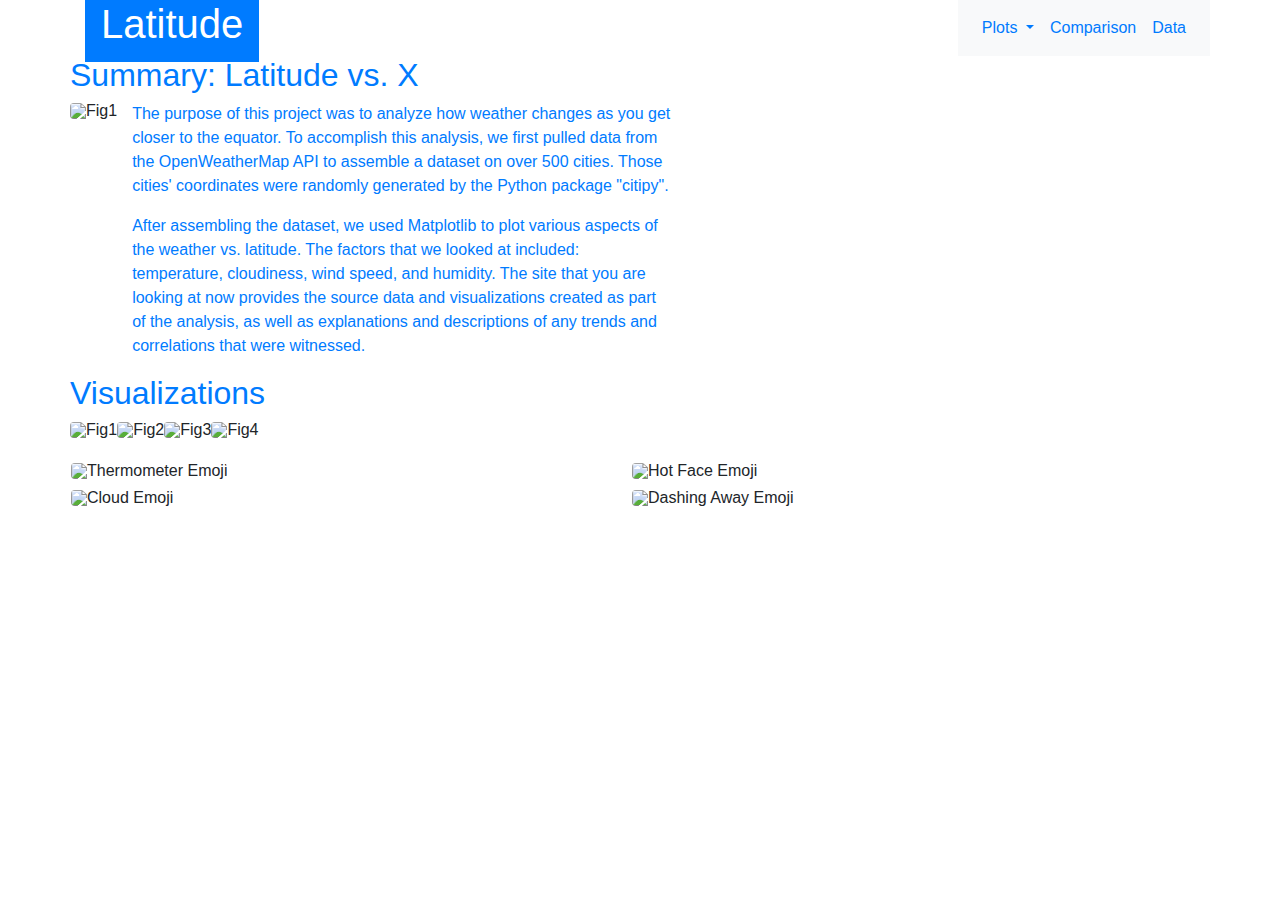
==== index.html @ 6caa4025 "Add files via upload" ====
<!doctype html>
<html lang="en">

  <head>
    <!-- Required meta tags -->
    <meta charset="utf-8">
    <meta name="viewport" content="width=device-width, initial-scale=1, shrink-to-fit=no">

    <!-- Bootstrap CSS -->
    <link rel="stylesheet" href="https://stackpath.bootstrapcdn.com/bootstrap/4.4.1/css/bootstrap.min.css" integrity="sha384-Vkoo8x4CGsO3+Hhxv8T/Q5PaXtkKtu6ug5TOeNV6gBiFeWPGFN9MuhOf23Q9Ifjh" crossorigin="anonymous">
    <link rel="stylesheet" type="text/css" href="style.css">

    <title>Bootstrap Visualization Dashboard</title>
  </head>

  <body>

    <div class="container">

        <div class="row">

            <div class="col-md" id="zero_padding">
                <h1><span class="p-3 mb-2 bg-primary text-white">Latitude</span></h1>
            </div>
            
            <nav class="navbar navbar-expand-lg navbar-light bg-light topnav-right">
                <div class="collapse navbar-collapse" id="navbarNavDropdown">
                <ul class="navbar-nav">
                    <li class="nav-item dropdown">
                        <a class="nav-link dropdown-toggle text-primary" href="#" id="navbarDropdownMenuLink" role="button" data-toggle="dropdown" aria-haspopup="true" aria-expanded="false">
                        Plots
                        </a>
                        <div class="dropdown-menu" aria-labelledby="navbarDropdownMenuLink">
                        <a class="dropdown-item text-primary" href="#">Max Temperature</a>
                        <a class="dropdown-item text-primary" href="#">Humidity</a>
                        <a class="dropdown-item text-primary" href="#">Cloudiness</a>
                        <a class="dropdown-item text-primary" href="#">Wind Speed</a>
                        </div>
                    </li>
                    <li class="nav-item">
                    <a class="nav-link text-primary" href="#">Comparison</a>
                    </li>
                    <li class="nav-item">
                    <a class="nav-link text-primary" href="#">Data</a>
                    </li>
                </ul>
                </div>
            </nav>

        </div>

        <div class="row centered_text_alignment">
            <h2 class="text-primary" id="underline_overline">Summary: Latitude vs. X</h2>
        </div>

        <div class="row">

            <figure class="figure" id="figure_a">
                <img src="https://raw.githubusercontent.com/RutgersCodingBootcamp/RU-JER-DATA-PT-01-2020/master/02-Homework/11-Web/Instructions/Resources/assets/images/Fig1.png?token=AKUDNLQOCCOVFSQT5JVIJX26TSWJ2" class="figure-img img-fluid rounded" alt="Fig1">
            </figure>

            <div class="col-md-6">
                <p class="text-primary" id="margin-top">The purpose of this project was to analyze how weather changes as you get closer to the equator. To accomplish this analysis, we first pulled data from the OpenWeatherMap API to assemble a dataset on over 500 cities. Those cities' coordinates were randomly generated by the Python package "citipy".</p>
                <p class="text-primary">After assembling the dataset, we used Matplotlib to plot various aspects of the weather vs. latitude. The factors that we looked at included: temperature, cloudiness, wind speed, and humidity. The site that you are looking at now provides the source data and visualizations created as part of the analysis, as well as explanations and descriptions of any trends and correlations that were witnessed.</p>
            </div>

        </div>

        <div class = "row text-primary centered_text_alignment" id="underline">

            <h2 id="zero_margin-top">Visualizations</h2>

        </div>

        <div class = "row">

            <figure class="figure" id="figure_b">
                <img src="https://raw.githubusercontent.com/RutgersCodingBootcamp/RU-JER-DATA-PT-01-2020/master/02-Homework/11-Web/Instructions/Resources/assets/images/Fig1.png?token=AKUDNLQOCCOVFSQT5JVIJX26TSWJ2" class="figure-img img-fluid rounded" alt="Fig1">
            </figure>

            <figure class="figure" id="figure_b">
                <img src="https://raw.githubusercontent.com/RutgersCodingBootcamp/RU-JER-DATA-PT-01-2020/master/02-Homework/11-Web/Instructions/Resources/assets/images/Fig2.png?token=AKUDNLXIZ6ZNGDPMGHEZNSC6TYH6Y" class="figure-img img-fluid rounded" alt="Fig2">
            </figure>

            <figure class="figure" id="figure_b">
                <img src="https://raw.githubusercontent.com/RutgersCodingBootcamp/RU-JER-DATA-PT-01-2020/master/02-Homework/11-Web/Instructions/Resources/assets/images/Fig3.png?token=AKUDNLXDTOFFAXJAR2Y5RU26TYH6S" class="figure-img img-fluid rounded" alt="Fig3">
            </figure>

            <figure class="figure" id="figure_b">
                <img src="https://raw.githubusercontent.com/RutgersCodingBootcamp/RU-JER-DATA-PT-01-2020/master/02-Homework/11-Web/Instructions/Resources/assets/images/Fig4.png?token=AKUDNLS7S6VCYL5ONIHHWMK6TYH6M" class="figure-img img-fluid rounded" alt="Fig4">
            </figure>

        </div>

        <div class = "row">

            <table style="width:100%">
                <tr>
                  <td><img src="https://emojipedia-us.s3.dualstack.us-west-1.amazonaws.com/thumbs/320/apple/237/thermometer_1f321.png" class="figure-img img-fluid rounded" alt="Thermometer Emoji"></td>
                  <td><img src="https://emojipedia-us.s3.dualstack.us-west-1.amazonaws.com/thumbs/320/apple/237/overheated-face_1f975.png" class="figure-img img-fluid rounded" alt="Hot Face Emoji"></td>
                </tr>
                <tr>
                  <td><img src="https://emojipedia-us.s3.dualstack.us-west-1.amazonaws.com/thumbs/320/apple/237/cloud_2601.png" class="figure-img img-fluid rounded" alt="Cloud Emoji"></td>
                  <td><img src="https://emojipedia-us.s3.dualstack.us-west-1.amazonaws.com/thumbs/320/apple/237/dash-symbol_1f4a8.png" class="figure-img img-fluid rounded" alt="Dashing Away Emoji"></td>
                </tr>
              </table>

        </div>

    </div>

    <script src="https://code.jquery.com/jquery-3.4.1.slim.min.js" integrity="sha384-J6qa4849blE2+poT4WnyKhv5vZF5SrPo0iEjwBvKU7imGFAV0wwj1yYfoRSJoZ+n" crossorigin="anonymous"></script>
    <script src="https://cdn.jsdelivr.net/npm/popper.js@1.16.0/dist/umd/popper.min.js" integrity="sha384-Q6E9RHvbIyZFJoft+2mJbHaEWldlvI9IOYy5n3zV9zzTtmI3UksdQRVvoxMfooAo" crossorigin="anonymous"></script>
    <script src="https://stackpath.bootstrapcdn.com/bootstrap/4.4.1/js/bootstrap.min.js" integrity="sha384-wfSDF2E50Y2D1uUdj0O3uMBJnjuUD4Ih7YwaYd1iqfktj0Uod8GCExl3Og8ifwB6" crossorigin="anonymous"></script>

  </body>

</html>
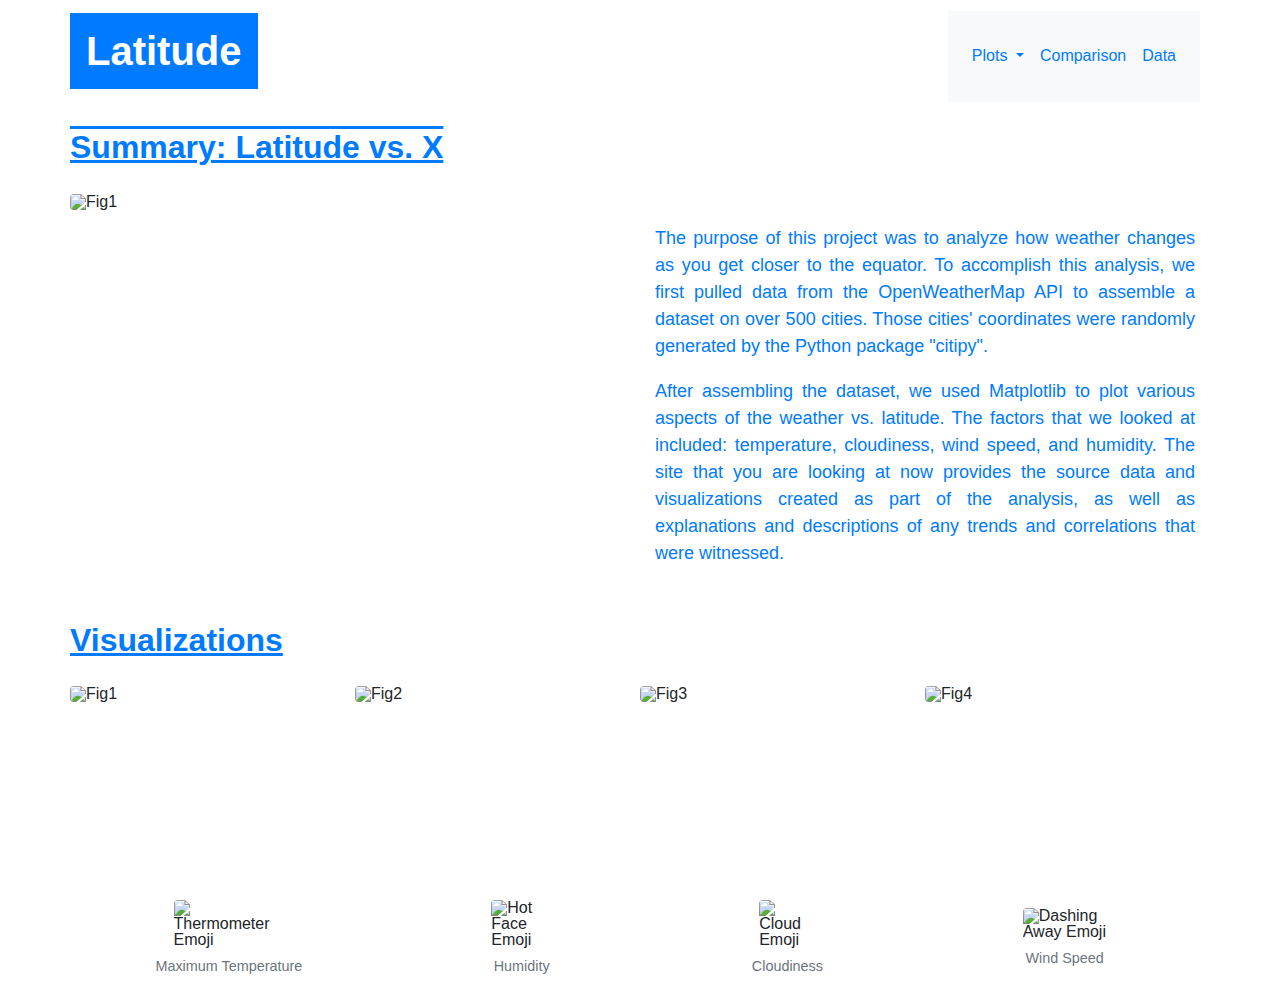
==== commit 89fd587f: "cloned and left off w/ work" ====
--- a/index.html
+++ b/index.html
@@ -31,7 +31,7 @@
                         Plots
                         </a>
                         <div class="dropdown-menu" aria-labelledby="navbarDropdownMenuLink">
-                        <a class="dropdown-item text-primary" href="#">Max Temperature</a>
+                        <a class="dropdown-item text-primary" href="maximum_temperature_plot.html">Max Temperature</a>
                         <a class="dropdown-item text-primary" href="#">Humidity</a>
                         <a class="dropdown-item text-primary" href="#">Cloudiness</a>
                         <a class="dropdown-item text-primary" href="#">Wind Speed</a>
@@ -74,19 +74,19 @@
 
         <div class = "row">
 
-            <figure class="figure" id="figure_b">
+            <figure class="figure figure_b">
                 <img src="https://raw.githubusercontent.com/RutgersCodingBootcamp/RU-JER-DATA-PT-01-2020/master/02-Homework/11-Web/Instructions/Resources/assets/images/Fig1.png?token=AKUDNLQOCCOVFSQT5JVIJX26TSWJ2" class="figure-img img-fluid rounded" alt="Fig1">
             </figure>
 
-            <figure class="figure" id="figure_b">
+            <figure class="figure figure_b">
                 <img src="https://raw.githubusercontent.com/RutgersCodingBootcamp/RU-JER-DATA-PT-01-2020/master/02-Homework/11-Web/Instructions/Resources/assets/images/Fig2.png?token=AKUDNLXIZ6ZNGDPMGHEZNSC6TYH6Y" class="figure-img img-fluid rounded" alt="Fig2">
             </figure>
 
-            <figure class="figure" id="figure_b">
+            <figure class="figure figure_b">
                 <img src="https://raw.githubusercontent.com/RutgersCodingBootcamp/RU-JER-DATA-PT-01-2020/master/02-Homework/11-Web/Instructions/Resources/assets/images/Fig3.png?token=AKUDNLXDTOFFAXJAR2Y5RU26TYH6S" class="figure-img img-fluid rounded" alt="Fig3">
             </figure>
 
-            <figure class="figure" id="figure_b">
+            <figure class="figure figure_b">
                 <img src="https://raw.githubusercontent.com/RutgersCodingBootcamp/RU-JER-DATA-PT-01-2020/master/02-Homework/11-Web/Instructions/Resources/assets/images/Fig4.png?token=AKUDNLS7S6VCYL5ONIHHWMK6TYH6M" class="figure-img img-fluid rounded" alt="Fig4">
             </figure>
 
@@ -94,14 +94,32 @@
 
         <div class = "row">
 
-            <table style="width:100%">
+            <table>
                 <tr>
-                  <td><img src="https://emojipedia-us.s3.dualstack.us-west-1.amazonaws.com/thumbs/320/apple/237/thermometer_1f321.png" class="figure-img img-fluid rounded" alt="Thermometer Emoji"></td>
-                  <td><img src="https://emojipedia-us.s3.dualstack.us-west-1.amazonaws.com/thumbs/320/apple/237/overheated-face_1f975.png" class="figure-img img-fluid rounded" alt="Hot Face Emoji"></td>
-                </tr>
-                <tr>
-                  <td><img src="https://emojipedia-us.s3.dualstack.us-west-1.amazonaws.com/thumbs/320/apple/237/cloud_2601.png" class="figure-img img-fluid rounded" alt="Cloud Emoji"></td>
-                  <td><img src="https://emojipedia-us.s3.dualstack.us-west-1.amazonaws.com/thumbs/320/apple/237/dash-symbol_1f4a8.png" class="figure-img img-fluid rounded" alt="Dashing Away Emoji"></td>
+                    <td>
+                        <figure class="figure">
+                            <img src="https://emojipedia-us.s3.dualstack.us-west-1.amazonaws.com/thumbs/320/apple/237/thermometer_1f321.png" class="figure-img img-fluid rounded new_width_height margin-left-right" alt="Thermometer Emoji">
+                            <figcaption class="figure-caption">Maximum Temperature</figcaption>
+                        </figure>
+                    </td>
+                    <td>
+                        <figure class="figure">
+                            <img src="https://emojipedia-us.s3.dualstack.us-west-1.amazonaws.com/thumbs/320/apple/237/overheated-face_1f975.png" class="figure-img img-fluid rounded new_width_height margin-left-right" alt="Hot Face Emoji">
+                            <figcaption class="figure-caption">Humidity</figcaption>
+                        </figure>
+                    </td>
+                    <td>
+                        <figure class="figure">
+                            <img src="https://emojipedia-us.s3.dualstack.us-west-1.amazonaws.com/thumbs/320/apple/237/cloud_2601.png" class="figure-img img-fluid rounded new_width_height margin-left-right" alt="Cloud Emoji">
+                            <figcaption class="figure-caption">Cloudiness</figcaption>
+                        </figure>
+                    </td>
+                    <td>
+                        <figure class="figure">
+                            <img src="https://emojipedia-us.s3.dualstack.us-west-1.amazonaws.com/thumbs/320/apple/237/dash-symbol_1f4a8.png" class="figure-img img-fluid rounded new_width_height margin-left-right" alt="Dashing Away Emoji">
+                            <figcaption class="figure-caption">Wind Speed</figcaption>
+                        </figure>
+                    </td>
                 </tr>
               </table>
 
--- a/style.css
+++ b/style.css
@@ -0,0 +1,106 @@
+h1 {
+    display: block;
+    font-size: 2.5em;
+    margin-top: 0.67em;
+    margin-bottom: 0.67em;
+    margin-left: 0;
+    margin-right: 0;
+    font-weight: bold;
+    font-family: Arial, Helvetica, sans-serif;
+}
+
+#zero_padding {
+    padding-left: 0px;
+    padding-right: 0px;
+}
+
+nav {
+    display: block;
+    font-family: Arial, Helvetica, sans-serif;
+    float: right;
+    margin-top: 0.67em;
+    margin-right: 10px;
+}
+
+h2 {
+    display: inline-block;
+    font-size: 2em;
+    margin-top: 0.83em;
+    margin-bottom: 0.83em;
+    margin-left: 0;
+    margin-right: 0;
+    font-weight: bold;
+    font-family: Arial, Helvetica, sans-serif;
+  }
+
+div.centered_text_alignment {
+    text-align: center;
+}
+
+#underline_overline {
+    text-decoration: underline overline;
+}
+
+#underline {
+    text-decoration: underline;
+}
+
+#figure_a {
+    display: block;
+    width: 570px;
+    height: 427.5px;
+    margin-bottom: 0px;
+  }
+
+p {
+    display: block;
+    margin-top: 1em;
+    margin-bottom: 1em;
+    margin-left: 0;
+    margin-right: 0;
+    font-family: Arial, Helvetica, sans-serif;
+    text-align: justify;
+    font-size: large;
+}
+
+#margin-top {
+    margin-top: 1.75em;
+}
+
+.figure_b {
+    display: block;
+    width: 285px;
+    height: 213.75px;
+    margin-bottom: 0px;
+}
+
+#zero_margin-top {
+    margin-top: 0px;
+}
+
+.margin-left-right {
+    margin-left: 102.5px;
+    margin-right: 102.5px;
+}
+
+.new_width_height {
+    width: 80px;
+    height: 80px;
+}
+
+figcaption {
+    text-align: center;
+    margin-bottom: 10px;
+}
+
+#large_figure {
+    width: max-content;
+    height: max-content;
+}
+
+#emoji_width_height_margin-left-top {
+    width: 120px;
+    height: 120px;
+    margin-left: 82.5px;
+    margin-top: 175px;
+}